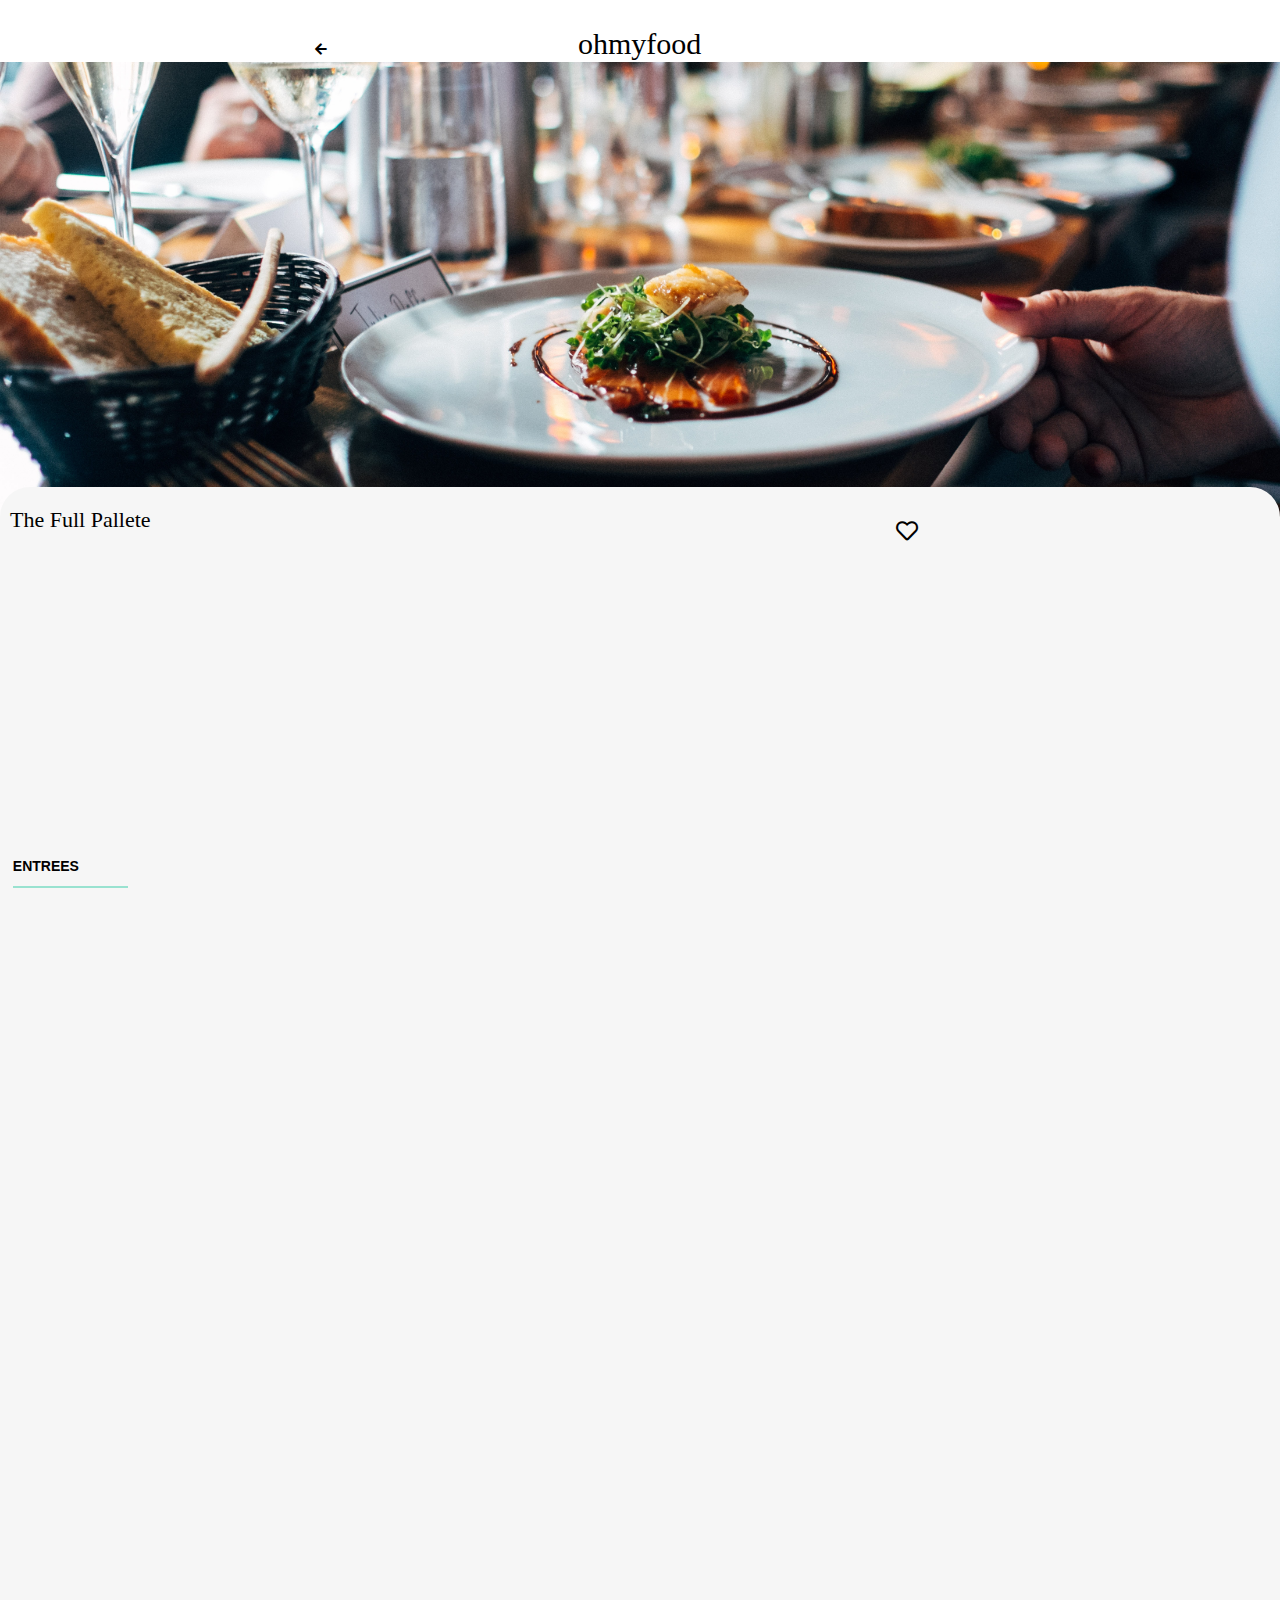
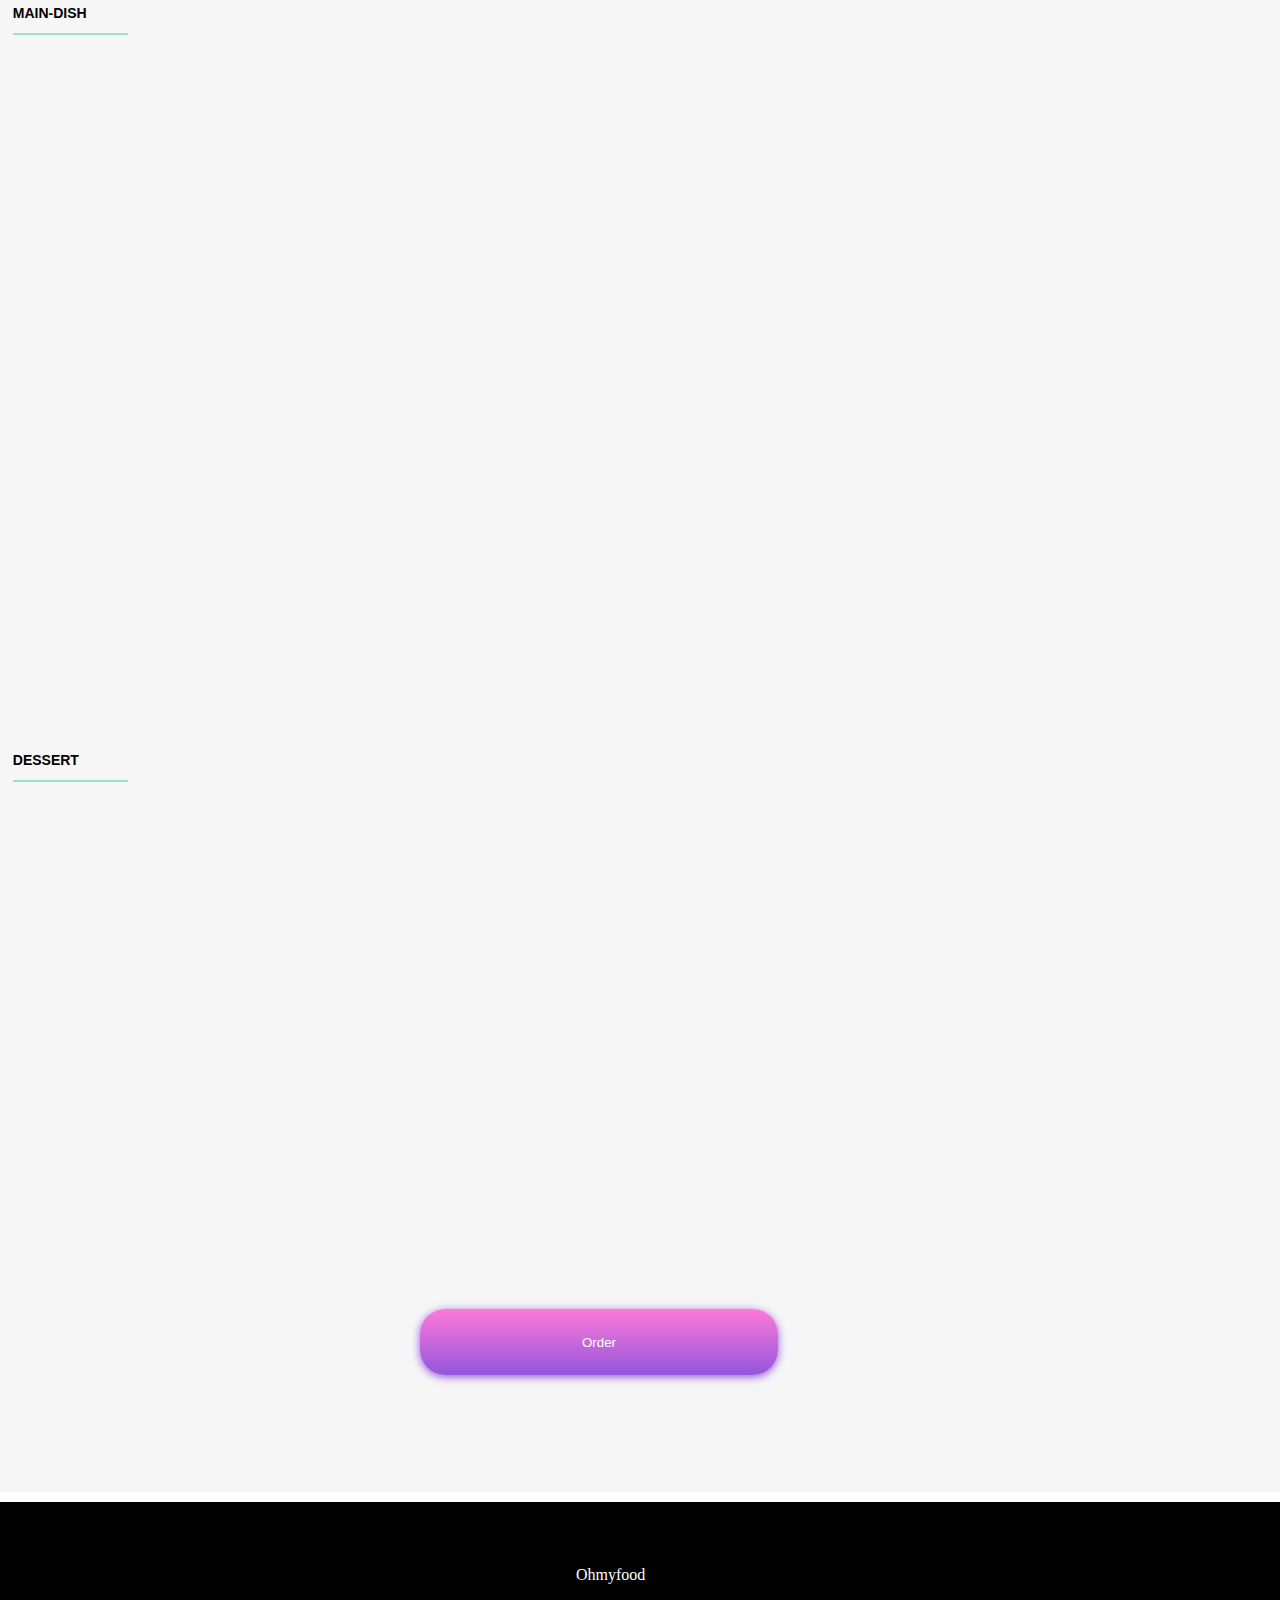
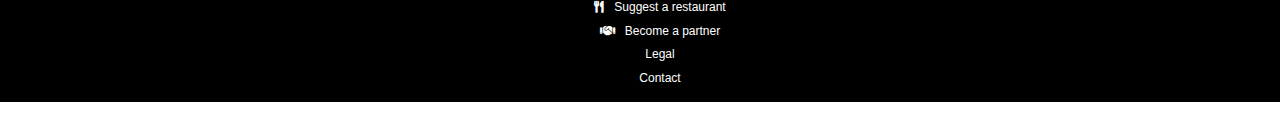
==== menu_1.html @ 55e9d399 "files menu_1.html and css modified to include BEM structure, and menu 2,3,4 added and css modified t" ====
<!DOCTYPE html>
<html lang="en">
  <head>
    <meta charset="utf-8" />
    <meta http-equiv="X-UA-Compatible" content="IE=edge" />
    <title>Menu-one</title>
    <meta name="viewport" content="width=device-width, initial-scale=1" />

    <link
      rel="stylesheet"
      type="text/css"
      media="screen"
      href="normalize.css"
    />
    <link
      rel="stylesheet"
      type="text/css"
      media="screen"
      href="css/style.css"
    />
    <link
      rel="stylesheet"
      href="https://cdnjs.cloudflare.com/ajax/libs/font-awesome/5.15.4/css/all.min.css"
    />
    <script src="main.js"></script>
  </head>
  <body>
<header class="menu-header">
    <form class="menu-header__button-container" action="index.html" >
        <button class="menu-header__button" type="submit">
         <span class="menu-header__arrow"><i class="fas fa-arrow-left"></i></span><span class="menu-header__logo">ohmyfood</span> 
        </button>
      </form>
      </header>
     
      
            <div class="menu-outer-container">

        <div class="menu-card">
                    
            <img
              src="images/restaurants/jay-wennington-N_Y88TWmGwA-unsplash.jpg"
              alt="The full pallette restaurant"
              title="The full Palette restaurant"
              class="menu-card__image"
            />
       
         
           <div class="menu-card__image-information">
                <span class="the-full-palette">The Full Pallete</span
                >
                <div class="menu-heart-container">
                <div class="menu-heart-icon"> <i class="far fa-heart"></i></div>
                <span class="menu-heart-filled"><i class="fas fa-heart"></i></span>
                </div>
           </div>
                </div>
                <div class="menu-courses" > 
                <section class="entrees">
                  <a href="#">
                  <h4 class="course-title">Entrees</h4>

                   <div class="entrees__item">
                     <div class="item-information">
                     <p class="item-information--name">Escargot</p>
                     <p class="item-information--description">with southern French spices<span class="item-information--price">25<i class="fas fa-euro-sign"></i></span></p>
                     </div>
                     <div class="menu-bar"><p class="check"><i class="fas fa-check-circle"></i></p></div>
                   </div>


                   <div class="entrees__item">
                    <div class="item-information">
                    <p class="item-information--name">Duck Foie Gras</p>
                    <p class="item-information--description">with black trufle shavings<span class="item-information--price">35<i class="fas fa-euro-sign"></i></span></p>
                  </div>
                  <div class="menu-bar"><div class="check"><i class="fas fa-check-circle"></i></div></div>
                   </div>


                  <div class="entrees__item">
                    <div class="item-information">
                    <p class="item-information--name">Fried egg</p>
                    <p class="item-information--description">----<span class="item-information--price">20<i class="fas fa-euro-sign"></i></span></p>
                  </div>
                  <div class="menu-bar"><div class="check"><i class="fas fa-check-circle"></i></div></div>
                   </div>

                  
                  
                  </a>
                </section>

                <section class="main-dish">
                  <a href="#">
                  <h4 class="course-title">Main-dish</h4>

                   <div class="main-dish__item">
                     <div class="item-information">
                     <p class="item-information--name">Herb-Encrusted Steak</p>
                     <p class="item-information--description">with delicately sliced and seasoned veg<span class="item-information--price">40<i class="fas fa-euro-sign"></i></span></p>
                     
                     </div>
                     <div class="menu-bar"><div class="check"><i class="fas fa-check-circle"></i></div></div>
                   </div>


                   <div class="main-dish__item">
                    <div class="item-information">
                    <p class="item-information--name">Ox Tail Shepard's Pie</p>
                    <p class="item-information--description">with black trufle and pureed parsnips<span class="item-information--price">35<i class="fas fa-euro-sign"></i></span></p>
                  </div>
                  <div class="menu-bar"><div class="check"><i class="fas fa-check-circle"></i></div></div>
                   </div>


                  <div class="main-dish__item">
                    <div class="item-information">
                    <p class="item-information--name">Filet of sole</p>
                    <p class="item-information--description">with citrus dressing<span class="item-information--price">44<i class="fas fa-euro-sign"></i></span></p>
                  </div>
                  <div class="menu-bar"><div class="check"><i class="fas fa-check-circle"></i></div></div>
                   </div>
                                
                  </a>
                </section>
               

                <section class="desserts">
                  <a href="#">
                  <h4 class="course-title">Dessert</h4>

                   <div class="desserts__item">
                     <div class="item-information">
                     <p class="item-information--name">Paris-Brest</p>
                     <p class="item-information--description">Revisited<span class="item-information--price">18<i class="fas fa-euro-sign"></i></span></p>
                     </div>
                     <div class="menu-bar"><div class="check"><i class="fas fa-check-circle"></i></div></div>
                   </div>


                   <div class="desserts__item">
                    <div class="item-information">
                    <p class="item-information--name">Chocolate Macaroons</p>
                    <p class="item-information--description">with vanilla ice cream<span class="item-information--price">22<i class="fas fa-euro-sign"></i></span></p>
                  </div>
                  <div class="menu-bar"><div class="check"><i class="fas fa-check-circle"></i></div></div>
                   </div>


                  <div class="desserts__item">
                    <div class="item-information">
                    <p class="item-information--name">Chocolate Mousse</p>
                    <p class="item-information--description">with spices and black truffle<span class="item-information--price">23<i class="fas fa-euro-sign"></i></span></p>
                  </div>
                  <div class="menu-bar"><div class="check"><i class="fas fa-check-circle"></i></div></div>
                   </div>
                                
                  </a>
                </section>
                <div>
                <form class="container-menu-order-button" action="#" target="_blank">
                  <button class="menu-order-button" type="submit">
                    Order
                  </button>
                </form>
                </div>

              
              </div>
            </div>
              <footer class="footer">
                <a href="#" class="footer-list-title">Ohmyfood</a>
                <ul class="footer-list">
                  <li>
                    <a href="#" class="footer-list-item"
                      ><span class="icon-footer-food"
                        ><i class="fas fa-utensils"></i></span
                      >Suggest a restaurant</a
                    >
                  </li>
                  <li>
                    <a href="#" class="footer-list-item"
                      ><span class="icon-footer-hands"
                        ><i class="fas fa-handshake"></i></span
                      >Become a partner</a
                    >
                  </li>
                  <li><a href="#" class="footer-list-item">Legal</a></li>
                  <li><a class="footer-list-item email " href="mailto:Ohmy@foody.com">Contact</a></li>
                </ul>
              </footer>
            </body>
          </html>
---- css/style.css ----
@import url('http://fonts.cdnfonts.com/css/shrikhand');
@import url('http://fonts.cdnfonts.com/css/roboto');

              
*{
  box-sizing: border-box;
}
body{
  margin:2% auto;
  font-family: "roboto", sans-serif;
  font-size: 12px;
  
  
 
}
.loader-container{
  position: fixed; 
  top:0; left: 0; 
  width: 100vw; height: 100vh;
  z-index: 9;
  overflow: hidden;
  background-color: grey;
  
  animation-name: inAndOut;
  animation-delay: 3s;
  animation-duration: 1s;
  animation-fill-mode: forwards;
  
  animation-timing-function: linear;
  display: flex;
  justify-content: center;
}

@keyframes inAndOut{
    0% {
        opacity: 0;
        transform: translateX(-9999px);
    }
    100%{
        opacity: 0;
       
        transform: translateX(-9999px);
    }
}   




.loader{
    height: 50px;
    width: 50px;
    position: absolute;
    top: 50%;
    left: 50%;
    
   
    border-top: 7px solid #9356DC;
    border-bottom: 7px solid #FF79DA;
    border-left:7px solid #99E2D0 ;
    border-right: 7px solid #99E2D0;
       
    border-radius: 50% 50%;
    animation: spin 2s linear;
   
    
}


 
@keyframes spin {
  0% {
       transform:  scale(1)  rotate(360deg);
      
  }
  
  50% {
         transform: scale(0.5) rotate(-360deg);
      }
  
 
  100%{
      transform: scale(1)  rotate(360deg);
    
  }}       
  
 
  

.header{
  display: flex;
  justify-content: center;
}
#logo{
  margin: 3px auto;
  align-items: center;
  
  
}
.location{
  
  margin: 3px auto 0px auto;
  background-color: #E9E9E9;
  height: 50px;
  display: flex;
  flex-direction: row;
  justify-content: space-evenly;
    
}
#maplogo{
  
  margin-right: 10px;
}
.specific-location{
  align-items: center;
  background-color: #E9E9E9;
  font-family: "shrikhand";
  margin: 1% auto;
  

}
.restaurant-explore{
  
 margin: 1% auto;
  background-color: #F6F6F6;
  height: 250px;
  display: flex;
  flex-direction: column;

}
.book-text{
  margin: 2% auto;
  
  font-family: "shrikhand";
 
}
.parag-book-text{
  margin: 3px auto 3px auto;
  }
  .container-explore-button{
      margin: 0.1% auto 3% auto;
      flex-basis: 15%;
      width: 60%;
      
  }

.explore-button{
 
  
  width: 90%;
  max-width: 90%;
  
  padding: 5% 2%;
  margin: 3% 5% 3% 7%;
  border-radius: 25px 25px;
  background: linear-gradient( #FF79DA, #9356DC);
  background: -moz-linear-gradient(#FF79DA, #9356DC);
  box-shadow: 0 2px 8px 0 #9356DC;
  transition: opacity 300ms;
  border:none;
  color: white;
  
  
}

.explore-button:hover{
  opacity: 0.75;
  box-shadow: 0 4px 16px 0 #9356DC;
    
}
.how-it-works{
  display: flex;
  flex-direction: column;
}
.how-it-works-steps{
  display: flex;
  flex-direction: column;
  justify-content: space-around;
  height: 250px;
  align-items: center;
  


}
.button-with-number{
  flex-basis: 20%;
  width: 85%;
  max-width: 85%;
  
  
  display: flex;
  justify-content: flex-start;
  align-items: center;
 
  
}

.buttons-steps{

  width: 100%;
  height: 100%;

}
.how-it-works-button{
  border-radius: 25px 25px;
  border: 2px solid #F2F2F2;
  box-shadow: 0 4px 8px 0 rgba(0,0,0,0.2);
  flex-basis: 99%;
  min-width:99%;
  height: 100%;
  display: flex;
  
  align-items: center;
  transition: opacity 300ms ease-in-out;
  object-fit: fill;
     
}
.how-it-works-button:hover{
  background: linear-gradient(white, #FF79DA);
  background: -moz-linear-gradient(white, #FF79DA);
  box-shadow: 0 7px 11px 0 rgba(0,0,0,0.2);
  opacity: 0.3;
}
#mobile-icon{
margin-right: 25px;

}
#mobile-icon:hover{
  color: #9356DC;
}

#list-icon{
margin-right: 25px;
}
#list-icon:hover{
  color: #9356DC;
}
#store-icon{
margin-right: 25px;
}
#store-icon:hover{
color: #9356DC;
}
.step-number{
  background-color: #9356DC ;
  color: white;
  border-radius: 50% 50%;
  padding: 5px 3px 5px 7px;

  width: 25px;
  height: 25px;
  align-items: center;

}

.bt-text{
font-weight: bold;
}

.restaurants-pics{
  display: flex;
  flex-direction: column;
  height:1500px;
  flex-wrap: nowrap;
  width: auto;
  justify-content:space-between;
}

.restaurant-card{
  border-radius: 15px 15px 0px 0px;
  flex-basis: 20%;
  max-height: 20%;   
  border: 2px solid #F2F2F2;
  position: relative;
  box-shadow: 0 4px 8px 0 rgba(0,0,0,0.2);
  background-color: white;
  margin: 1% auto;
  width: 90%;
  max-width: 90%;
 
  

  
}
.restaurant-image-with-new{
  border-radius:15px 15px 0px 0px;
  
  width: 100%;
  max-width:100%;
  height: 70%;
  max-height: 70%;
  object-fit: cover;
  
}


.New{
  background: #99E2D0;
  
  object-fit: contain;
  position: absolute;
  top: 10%;
  left: 80%;
  width: 40px;
}

.image-information{
  object-fit: contain;
  
  margin-top: 0px;
  margin-left: 5%;
  margin-bottom: 20%;
  padding: 3px 3px;
  text-decoration: none;
}
a{
  text-decoration: none;
  color: black;
}

.heart-icon{
  
  position: absolute;
  top: 0;
  left: 0;
  padding: 0px 0px;
  border-radius:20px 20px 100px 100px;
  
  }
.heart-container{
  position: relative;
  
  height:25px;
  width: 25px;
  margin-left: 70%;
  margin-bottom: 20%;
} 
.heart-filled{
  position: absolute;
  top: 0;
  left: 0;
  color: #FF79DA;
  opacity: 0;
  

}
@keyframes fill-red{
  0%{
      opacity: 0.1;
  }
  25%{
      opacity: 0.3
  }
  50%{
      opacity: 0.5;
  }
  75%{
      opacity: 0.75
  }
  100%{
      opacity: 1;
  }
}
.heart-filled:hover{
  animation-name: fill-red;
  animation-duration: 3s;
  animation-timing-function: ease-in;
  animation-fill-mode: forwards;
}


.footer{
  display: flex;
  flex-direction: column;
  justify-content: flex-start;
  height:200px;
  margin-top: 40px;
  margin-bottom: 3px;
  background-color: black;
}

.footer-list{
  display: flex;
  flex-direction: column;
  flex-wrap: nowrap;
  justify-content: space-around;
  flex-basis: 60%;
  background-color: black;
  color: white;
  list-style: none;
  width: 100%;
 
  
}
.footer-list-title{
  font-family: "shrikhand";
  color: white;
  text-decoration: none;
 
  background-color: black;
  margin-left: 10%;
  margin-top: 5%;
  font-size: 16px;
 
}
.footer-list-item{
  text-decoration: none;
  color: white;
}
.icon-footer-food{
  padding-right: 10px;
}
.icon-footer-hands{
  padding-right: 10px;
}
/* media query for tablet 
@media screen and (min-width: 768px) and (max-width: 991px){
 
  .container-explore-button{
     
      flex-basis: 15%;
      width: 50%;
      
  }

.explore-button{
  width: 90%;
}
  
  

  .how-it-works{
      display: flex;
      flex-direction: column;
      
  }
  .how-it-works-steps{
      display: flex;
      flex-direction: column;
        
      height: 250px;
      align-items: center;
      
  
  }
  .button-with-number{
     
      flex-basis:  25%;
      
    
      width: 50%;

      display: flex;
      justify-content: flex-start;
      align-items: center;
     
      
  }
  .buttons-steps{
     
  }
  
  
 
  .restaurants-pics{
      display: flex;
      flex-direction: row;
      height:750px;
      flex-wrap: wrap;
      width: auto;
      justify-content:space-between;
  }
  .restaurant-card{
      flex-basis: 40%;
      height: 45%;
      min-height: 45% ;
      
  }
  .restaurants-pics-header{
      align-self: flex-start;
      flex-basis: 100%;
  }
  .footer-list-title{
      
      margin-left: 45%;
        
  }
  .footer-list{
      align-items: center;
  }
  }
  @media screen and (min-width: 992px) and (max-width: 3000px){
      .container-explore-button{
     
          flex-basis: 15%;
          width: 30%;
          
          
      }
  
  .explore-button{
      width: 90%;
  }
      
      .how-it-works{
      display: flex;
      flex-direction: column;
      
  }
  .how-it-works-steps{
      display: flex;
      flex-direction: row;
      justify-content: space-around;
      height: 150px;
      align-items: center;
        
  } 
  .button-with-number{
      flex-basis: 30%;
      height: 50px;
      display: flex;
      justify-content: flex-start;
      align-items: center;
          
  }
  .restaurants-pics{
      display: flex;
      flex-direction: row;
      height:750px;
      flex-wrap: wrap;
      width: auto;
      justify-content:space-between;
  }
  .restaurant-card{
      flex-basis: 40%;
      height: 45%;
      min-height: 45% ;
      
  }
  .restaurants-pics-header{
      align-self: flex-start;
      flex-basis: 100%;
  }
  .footer-list-title{
      
      margin-left: 45%;
        
  }
  .footer-list{
      align-items: center;
  }
}--------------------------------------------------------------------------------get rid*/
.menu-header__button-container{
    
  width: 100%;
}

.menu-header__arrow{
  color: black;

 
}
.menu-header__logo{
  font-family: "shrikhand";
  font-size: 30px;
  
  padding-right: 20%;
  padding-left: 20%;
}
.menu-header{
  display: flex;
  
}
.menu-header__button{
  width: 99%;
  border: none;
  background-color: white;
  
}

.menu-outer-container{
  height:2400px;
  width: auto;
  display: flex;
  flex-direction: column;
  flex-wrap: nowrap;
  background-color: #F6F6F6;
  justify-content: flex-start;
}
.menu-card{
 flex-basis: 18%;
 max-height: 18%;
  position: relative;
  width: 100%;
  
  
}        
.menu-card__image{
width: 100%;
height: 60%;

object-fit: cover;     
}
.menu-card__image-information{
  height: 20%;
  max-height: 20%;
  margin-top: 0%;
  font-size: 22px;
  font-family: "shrikhand";
  border-radius: 30px 30px 0 0 ;
  
 padding: 20px 10px;
 background-color: #F6F6F6;
 margin-top: -5%;
 position: absolute;
 width: 100%;
 
 
}
.menu-heart-icon{
  position: absolute;
  left: 80%;
  top:30%;
  font-size: 22px;
}
.menu-heart-filled{
position: absolute;
left: 80%;
top: 30%; 
opacity: 0;
color: #FF79DA;
font-size: 22px;
}
@keyframes fill-red-menu{
0%{
    opacity: 0.1;
}
25%{
    opacity: 0.3
}
50%{
    opacity: 0.5;
}
75%{
    opacity: 0.75
}
100%{
    opacity: 1;
}
}
.menu-heart-filled:hover{
animation-name: fill-red;
animation-duration: 3s;
animation-fill-mode: forwards;
animation-timing-function: ease-in;
}
.menu-courses{
  flex-basis: 83%;
  
  min-height: 83%;
  background-color: #F6F6F6;
  display: flex;
  flex-direction: column;
  
 
  
}
.course-title{
  margin-top: 20%;
  border-bottom:  2px solid #99E2D0 ;
  width: 9%;
  padding-bottom: 1%;
  padding-right: 20px;
  font-size: 14px;
  margin-left: 1%;
  text-transform: uppercase;
}
.entrees{
flex-basis: 30%;
display: flex;
flex-direction: column;
}
.main-dish{
flex-basis: 30%;
display: flex;
flex-direction: column;
}
.desserts{
flex-basis: 30%;
display: flex;
flex-direction: column;
}
.entrees__item{
flex-basis: 23%;
min-height: 23%;
border-radius: 25px 25px;
border: 2px solid #F2F2F2;
box-shadow: 0 4px 8px 0 rgba(34, 33, 33, 0.2);
margin: 4% 1%;
display: flex;
justify-content: flex-start;

opacity: 0;
animation-name: appearing-menu;
animation-delay: 2s;
animation-duration: 3s;
animation-fill-mode: forwards;
/* animation-iteration-count: infinite; */
animation-timing-function: ease-in-out;
}

.main-dish__item{
flex-basis: 23%;
min-height: 23%;
border-radius: 25px 25px;
border: 2px solid #F2F2F2;
box-shadow: 0 4px 8px 0 rgba(34, 33, 33, 0.2);
margin: 4% 1%;
display: flex;
justify-content: flex-start;
opacity: 0;
animation-name: appearing-menu;
animation-delay: 6s;
animation-duration: 3s;
animation-fill-mode: forwards;
/*animation-iteration-count: infinite; */
animation-timing-function: ease-in-out;  
}
.desserts__item{
flex-basis: 23%;
min-height: 23%;
border-radius: 25px 25px;
border: 2px solid #F2F2F2;
box-shadow: 0 4px 8px 0 rgba(34, 33, 33, 0.2);
margin: 4% 1%;
display: flex;
justify-content: flex-start;
opacity: 0;
animation-name: appearing-menu;
animation-delay: 9s;
animation-duration: 5s;
animation-fill-mode: forwards;
/* animation-iteration-count: infinite; */
animation-timing-function: ease-in-out;
}   

.item-information--name{
padding-left: 2%;
font-weight: bold;
font-size: 14px;

}

.item-information--price{
  
  position: absolute;
  left: 95%;
  width: 50px;
}
.item-information{
    
flex-basis: 70%;
height: 100%;
margin-left: 13%;

transition-property: transform;
transition-delay: 1s;
transition-duration: 1s;
position: relative;

}
@keyframes appearing-menu{
0% {
    opacity: 1;
    transform: translateY(0px);
    
}
50%{
    opacity: 1;
    transform: translateY(10px);
}

100%{
    opacity: 1;
    transform: translateY(0px);
    box-shadow: 8px 8px 12px 8px rgba(51, 48, 48, 0.2);
   
   
    
}}
/*    ---------------------------------------------Adjusted BAR and Check--------------------------------------*/
.menu-bar{
  background-color: #99E2D0;
  flex-basis: 20%;
  max-width: 20%;
  border-radius: 0 30px 30px 0;
  border: 2px solid #99E2D0;
  height: 100%;
  min-height: 100%;
  position: absolute;
  left: 100%;
  top: 0%;
  overflow: hidden;
  opacity: 0;
  padding: 20px 50px;
  transition-property: all;
  transition-duration: 1s;
   transition-timing-function: ease-in-out;
  
   
}
 
.check{
 color: white;
 font-size: 20px; 
 padding-bottom: 10px;
 transition-property: transform;
  transition-duration: 1s;
  transition-timing-function: linear;
  
}
 


.entrees__item:hover .menu-bar{
  transform: translate(-100%);
  -moz-transform: translate(-100%);
  opacity: 1;
}
.entrees__item:hover .check{
  transform: rotate(360deg);
  display: inline-block;
}
.entrees__item:hover .item-information{
  
  transform: translateX(-18%);
  
}

.main-dish__item:hover .menu-bar{
transform: translate(-100%);
-moz-transform: translate(-100%);
opacity: 1;
}
.main-dish__item:hover .check{
transform: rotate(360deg);
display: inline-block;
}
.main-dish__item:hover .item-information{

transform: translateX(-18%);

}
.desserts__item:hover .menu-bar{
transform: translate(-100%);
-moz-transform: translate(-100%);
opacity: 1;
}
.desserts__item:hover .check{
transform: rotate(360deg);
display: inline-block;
}
.desserts__item:hover .item-information{

transform: translateX(-18%);

}

.menu-order-button{
width: 70%;
max-width: 70%;
padding: 5% 2%;
margin: 3% 5% 3% 7%;
border-radius: 25px 25px;
background: linear-gradient( #FF79DA, #9356DC);
background: -moz-linear-gradient(#FF79DA, #9356DC);
box-shadow: 0 2px 8px 0 #9356DC;
transition: opacity 300ms;
border:none;
color: white;

}
.container-menu-order-button{
margin: 3% auto;
width: 70%;

}

.menu-order-button:hover{
  opacity: 0.75;
  box-shadow: 0 4px 16px 0 #9356DC;
    
}

@media screen and (min-width: 768px) and (max-width: 991px){

  .container-explore-button{
     
      flex-basis: 15%;
      width: 50%;
      
  }

.explore-button{
  width: 90%;
}
  
  

  .how-it-works{
      display: flex;
      flex-direction: column;
      
  }
  .how-it-works-steps{
      display: flex;
      flex-direction: column;
        
      height: 250px;
      align-items: center;
      
  
  }
  .button-with-number{
     
      flex-basis:  25%;
      
    
      width: 50%;

      display: flex;
      justify-content: flex-start;
      align-items: center;
     
      
  }
  
  
 
  .restaurants-pics{
      display: flex;
      flex-direction: row;
      height:750px;
      flex-wrap: wrap;
      width: auto;
      justify-content:space-between;
  }
  .restaurant-card{
      flex-basis: 40%;
      height: 45%;
      min-height: 45% ;
      
  }
  .restaurants-pics-header{
      align-self: flex-start;
      flex-basis: 100%;
  }
  .footer-list-title{
      
      margin-left: 45%;
        
  }
  .footer-list{
      align-items: center;
  }

 
  
  .menu-outer-container{
    
    
    height: 3000px;
  }
  
  .menu-card{
    flex-basis: 18%;
    max-height: 18%;
     position: relative;
     width: 100%;
     
 } 
 .menu-card__image{
   height: 80%;
   
 }  
 .entrees__item{
  width: 60%;
  margin: 2% auto;
  
}
.main-dish__item{
  width: 60%;
  margin: 2% auto;
}
.desserts__item{
  width: 60%;
  margin: 2% auto
}
 
 

.container-menu-order-button{
  margin: 10% auto 0% auto;
  flex-basis: 15%;
  width: 40%;
  
}


}
      
  @media screen and (min-width: 992px) and (max-width: 3000px){
      .container-explore-button{
     
          flex-basis: 15%;
          width: 30%;
          
          
      }
  
  .explore-button{
      width: 90%;
  }
      
      .how-it-works{
      display: flex;
      flex-direction: column;
      
  }
  .how-it-works-steps{
      display: flex;
      flex-direction: row;
      justify-content: space-around;
      height: 150px;
      align-items: center;
        
  } 
  .button-with-number{
      flex-basis: 30%;
      height: 50px;
      display: flex;
      justify-content: flex-start;
      align-items: center;
          
  }
  .restaurants-pics{
      display: flex;
      flex-direction: row;
      height:750px;
      flex-wrap: wrap;
      width: auto;
      justify-content:space-between;
  }
  .restaurant-card{
      flex-basis: 40%;
      height: 45%;
      min-height: 45% ;
      
  }
  .restaurants-pics-header{
      align-self: flex-start;
      flex-basis: 100%;
  }
  .footer-list-title{
      
      margin-left: 45%;
        
  }
  .footer-list{
      align-items: center;
  }

  .menu-outer-container{
    
    
    height: 3000px;
  }

  .menu-card{
    flex-basis: 18%;
    max-height: 18%;
     position: relative;
     width: 100%;
     
     
 } 
 .menu-card__image{
   height: 90%;
 }  
 .entrees__item{
  width: 40%;
  margin: 2% auto;
  
}
.main-dish__item{
  width: 40%;
  margin: 2% auto;
}
.desserts__item{
  width: 40%;
  margin: 2% auto
}
 
 

.container-menu-order-button{
  margin: 4% auto 0% auto;
  flex-basis: 15%;
  width: 40%;
  
}
.menu-heart-icon{
position: absolute;
left: 70%;
top: 30%;
font-size: 22px;
}
.menu-heart-filled{
position: absolute;
left: 70%;
top: 30%; 
opacity: 0;
color: #FF79DA;
font-size: 22px;
}

}
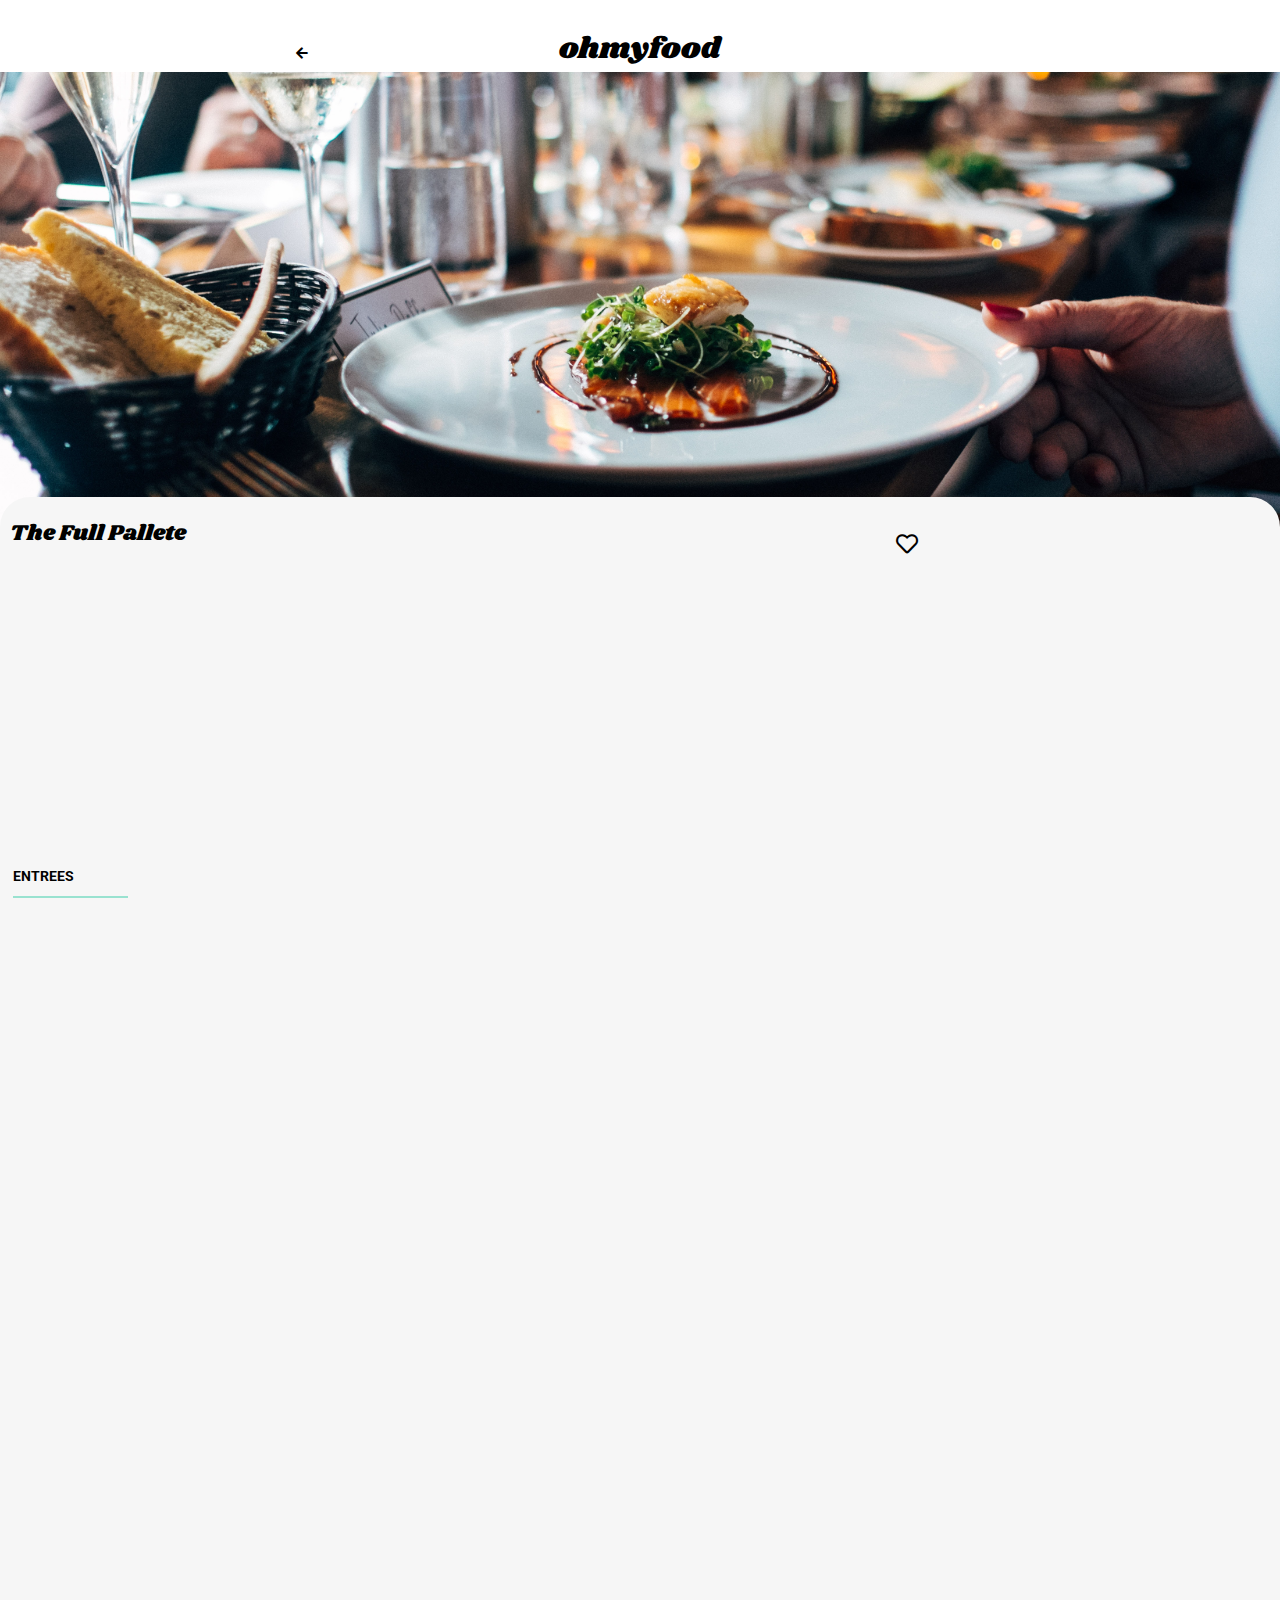
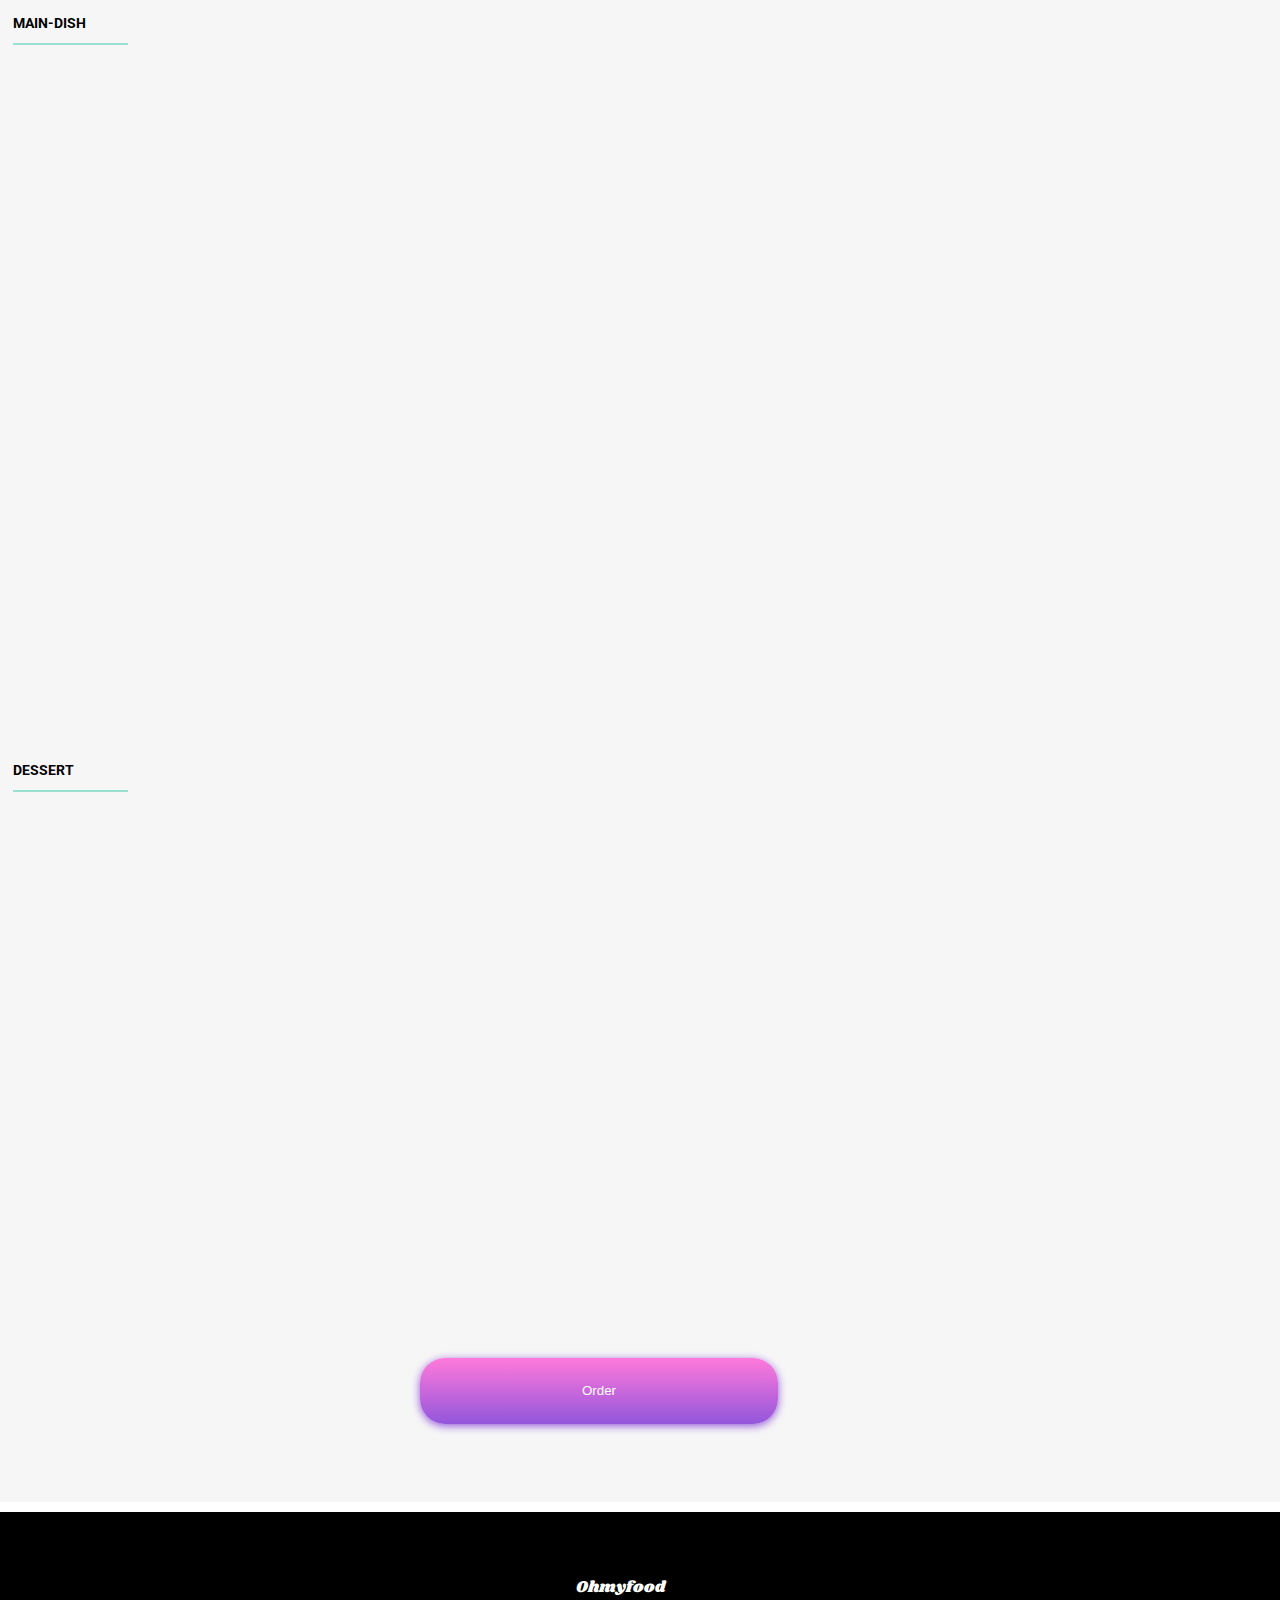
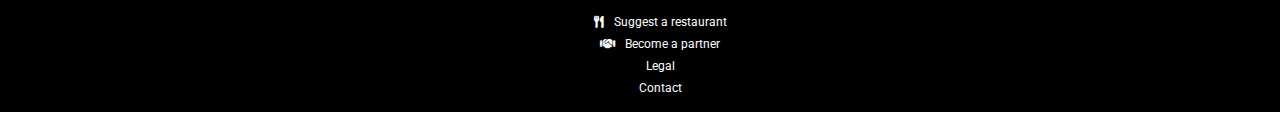
==== commit c9c4f220: "used prettier formatting tool and deleted empty line in css" ====
--- a/menu_1.html
+++ b/menu_1.html
@@ -1,4 +1,3 @@
-
 <!DOCTYPE html>
 <html lang="en">
   <head>
@@ -26,171 +25,213 @@
     <script src="main.js"></script>
   </head>
   <body>
-<header class="menu-header">
-    <form class="menu-header__button-container" action="index.html" >
+    <header class="menu-header">
+      <form class="menu-header__button-container" action="index.html">
         <button class="menu-header__button" type="submit">
-         <span class="menu-header__arrow"><i class="fas fa-arrow-left"></i></span><span class="menu-header__logo">ohmyfood</span> 
+          <span class="menu-header__arrow"
+            ><i class="fas fa-arrow-left"></i></span
+          ><span class="menu-header__logo">ohmyfood</span>
         </button>
       </form>
-      </header>
-     
-      
-            <div class="menu-outer-container">
-
-        <div class="menu-card">
-                    
-            <img
-              src="images/restaurants/jay-wennington-N_Y88TWmGwA-unsplash.jpg"
-              alt="The full pallette restaurant"
-              title="The full Palette restaurant"
-              class="menu-card__image"
-            />
-       
-         
-           <div class="menu-card__image-information">
-                <span class="the-full-palette">The Full Pallete</span
-                >
-                <div class="menu-heart-container">
-                <div class="menu-heart-icon"> <i class="far fa-heart"></i></div>
-                <span class="menu-heart-filled"><i class="fas fa-heart"></i></span>
-                </div>
-           </div>
-                </div>
-                <div class="menu-courses" > 
-                <section class="entrees">
-                  <a href="#">
-                  <h4 class="course-title">Entrees</h4>
-
-                   <div class="entrees__item">
-                     <div class="item-information">
-                     <p class="item-information--name">Escargot</p>
-                     <p class="item-information--description">with southern French spices<span class="item-information--price">25<i class="fas fa-euro-sign"></i></span></p>
-                     </div>
-                     <div class="menu-bar"><p class="check"><i class="fas fa-check-circle"></i></p></div>
-                   </div>
-
-
-                   <div class="entrees__item">
-                    <div class="item-information">
-                    <p class="item-information--name">Duck Foie Gras</p>
-                    <p class="item-information--description">with black trufle shavings<span class="item-information--price">35<i class="fas fa-euro-sign"></i></span></p>
-                  </div>
-                  <div class="menu-bar"><div class="check"><i class="fas fa-check-circle"></i></div></div>
-                   </div>
-
-
-                  <div class="entrees__item">
-                    <div class="item-information">
-                    <p class="item-information--name">Fried egg</p>
-                    <p class="item-information--description">----<span class="item-information--price">20<i class="fas fa-euro-sign"></i></span></p>
-                  </div>
-                  <div class="menu-bar"><div class="check"><i class="fas fa-check-circle"></i></div></div>
-                   </div>
-
-                  
-                  
-                  </a>
-                </section>
-
-                <section class="main-dish">
-                  <a href="#">
-                  <h4 class="course-title">Main-dish</h4>
-
-                   <div class="main-dish__item">
-                     <div class="item-information">
-                     <p class="item-information--name">Herb-Encrusted Steak</p>
-                     <p class="item-information--description">with delicately sliced and seasoned veg<span class="item-information--price">40<i class="fas fa-euro-sign"></i></span></p>
-                     
-                     </div>
-                     <div class="menu-bar"><div class="check"><i class="fas fa-check-circle"></i></div></div>
-                   </div>
-
-
-                   <div class="main-dish__item">
-                    <div class="item-information">
-                    <p class="item-information--name">Ox Tail Shepard's Pie</p>
-                    <p class="item-information--description">with black trufle and pureed parsnips<span class="item-information--price">35<i class="fas fa-euro-sign"></i></span></p>
-                  </div>
-                  <div class="menu-bar"><div class="check"><i class="fas fa-check-circle"></i></div></div>
-                   </div>
-
-
-                  <div class="main-dish__item">
-                    <div class="item-information">
-                    <p class="item-information--name">Filet of sole</p>
-                    <p class="item-information--description">with citrus dressing<span class="item-information--price">44<i class="fas fa-euro-sign"></i></span></p>
-                  </div>
-                  <div class="menu-bar"><div class="check"><i class="fas fa-check-circle"></i></div></div>
-                   </div>
-                                
-                  </a>
-                </section>
-               
-
-                <section class="desserts">
-                  <a href="#">
-                  <h4 class="course-title">Dessert</h4>
-
-                   <div class="desserts__item">
-                     <div class="item-information">
-                     <p class="item-information--name">Paris-Brest</p>
-                     <p class="item-information--description">Revisited<span class="item-information--price">18<i class="fas fa-euro-sign"></i></span></p>
-                     </div>
-                     <div class="menu-bar"><div class="check"><i class="fas fa-check-circle"></i></div></div>
-                   </div>
-
-
-                   <div class="desserts__item">
-                    <div class="item-information">
-                    <p class="item-information--name">Chocolate Macaroons</p>
-                    <p class="item-information--description">with vanilla ice cream<span class="item-information--price">22<i class="fas fa-euro-sign"></i></span></p>
-                  </div>
-                  <div class="menu-bar"><div class="check"><i class="fas fa-check-circle"></i></div></div>
-                   </div>
-
-
-                  <div class="desserts__item">
-                    <div class="item-information">
-                    <p class="item-information--name">Chocolate Mousse</p>
-                    <p class="item-information--description">with spices and black truffle<span class="item-information--price">23<i class="fas fa-euro-sign"></i></span></p>
-                  </div>
-                  <div class="menu-bar"><div class="check"><i class="fas fa-check-circle"></i></div></div>
-                   </div>
-                                
-                  </a>
-                </section>
-                <div>
-                <form class="container-menu-order-button" action="#" target="_blank">
-                  <button class="menu-order-button" type="submit">
-                    Order
-                  </button>
-                </form>
-                </div>
-
-              
-              </div>
-            </div>
-              <footer class="footer">
-                <a href="#" class="footer-list-title">Ohmyfood</a>
-                <ul class="footer-list">
-                  <li>
-                    <a href="#" class="footer-list-item"
-                      ><span class="icon-footer-food"
-                        ><i class="fas fa-utensils"></i></span
-                      >Suggest a restaurant</a
-                    >
-                  </li>
-                  <li>
-                    <a href="#" class="footer-list-item"
-                      ><span class="icon-footer-hands"
-                        ><i class="fas fa-handshake"></i></span
-                      >Become a partner</a
-                    >
-                  </li>
-                  <li><a href="#" class="footer-list-item">Legal</a></li>
-                  <li><a class="footer-list-item email " href="mailto:Ohmy@foody.com">Contact</a></li>
-                </ul>
-              </footer>
-            </body>
-          </html>
-          +    </header>
+
+    <div class="menu-outer-container">
+      <div class="menu-card">
+        <img
+          src="images/restaurants/jay-wennington-N_Y88TWmGwA-unsplash.jpg"
+          alt="The full pallette restaurant"
+          title="The full Palette restaurant"
+          class="menu-card__image"
+        />
+
+        <div class="menu-card__image-information">
+          <span class="the-full-palette">The Full Pallete</span>
+          <div class="menu-heart-container">
+            <div class="menu-heart-icon"><i class="far fa-heart"></i></div>
+            <span class="menu-heart-filled"><i class="fas fa-heart"></i></span>
+          </div>
+        </div>
+      </div>
+      <div class="menu-courses">
+        <section class="entrees">
+          <a href="#">
+            <h4 class="course-title">Entrees</h4>
+
+            <div class="entrees__item">
+              <div class="item-information">
+                <p class="item-information--name">Escargot</p>
+                <p class="item-information--description">
+                  with southern French spices<span
+                    class="item-information--price"
+                    >25<i class="fas fa-euro-sign"></i
+                  ></span>
+                </p>
+              </div>
+              <div class="menu-bar">
+                <p class="check"><i class="fas fa-check-circle"></i></p>
+              </div>
+            </div>
+
+            <div class="entrees__item">
+              <div class="item-information">
+                <p class="item-information--name">Duck Foie Gras</p>
+                <p class="item-information--description">
+                  with black trufle shavings<span
+                    class="item-information--price"
+                    >35<i class="fas fa-euro-sign"></i
+                  ></span>
+                </p>
+              </div>
+              <div class="menu-bar">
+                <div class="check"><i class="fas fa-check-circle"></i></div>
+              </div>
+            </div>
+
+            <div class="entrees__item">
+              <div class="item-information">
+                <p class="item-information--name">Fried egg</p>
+                <p class="item-information--description">
+                  ----<span class="item-information--price"
+                    >20<i class="fas fa-euro-sign"></i
+                  ></span>
+                </p>
+              </div>
+              <div class="menu-bar">
+                <div class="check"><i class="fas fa-check-circle"></i></div>
+              </div>
+            </div>
+          </a>
+        </section>
+
+        <section class="main-dish">
+          <a href="#">
+            <h4 class="course-title">Main-dish</h4>
+
+            <div class="main-dish__item">
+              <div class="item-information">
+                <p class="item-information--name">Herb-Encrusted Steak</p>
+                <p class="item-information--description">
+                  with delicately sliced and seasoned veg<span
+                    class="item-information--price"
+                    >40<i class="fas fa-euro-sign"></i
+                  ></span>
+                </p>
+              </div>
+              <div class="menu-bar">
+                <div class="check"><i class="fas fa-check-circle"></i></div>
+              </div>
+            </div>
+
+            <div class="main-dish__item">
+              <div class="item-information">
+                <p class="item-information--name">Ox Tail Shepard's Pie</p>
+                <p class="item-information--description">
+                  with black trufle and pureed parsnips<span
+                    class="item-information--price"
+                    >35<i class="fas fa-euro-sign"></i
+                  ></span>
+                </p>
+              </div>
+              <div class="menu-bar">
+                <div class="check"><i class="fas fa-check-circle"></i></div>
+              </div>
+            </div>
+
+            <div class="main-dish__item">
+              <div class="item-information">
+                <p class="item-information--name">Filet of sole</p>
+                <p class="item-information--description">
+                  with citrus dressing<span class="item-information--price"
+                    >44<i class="fas fa-euro-sign"></i
+                  ></span>
+                </p>
+              </div>
+              <div class="menu-bar">
+                <div class="check"><i class="fas fa-check-circle"></i></div>
+              </div>
+            </div>
+          </a>
+        </section>
+
+        <section class="desserts">
+          <a href="#">
+            <h4 class="course-title">Dessert</h4>
+
+            <div class="desserts__item">
+              <div class="item-information">
+                <p class="item-information--name">Paris-Brest</p>
+                <p class="item-information--description">
+                  Revisited<span class="item-information--price"
+                    >18<i class="fas fa-euro-sign"></i
+                  ></span>
+                </p>
+              </div>
+              <div class="menu-bar">
+                <div class="check"><i class="fas fa-check-circle"></i></div>
+              </div>
+            </div>
+
+            <div class="desserts__item">
+              <div class="item-information">
+                <p class="item-information--name">Chocolate Macaroons</p>
+                <p class="item-information--description">
+                  with vanilla ice cream<span class="item-information--price"
+                    >22<i class="fas fa-euro-sign"></i
+                  ></span>
+                </p>
+              </div>
+              <div class="menu-bar">
+                <div class="check"><i class="fas fa-check-circle"></i></div>
+              </div>
+            </div>
+
+            <div class="desserts__item">
+              <div class="item-information">
+                <p class="item-information--name">Chocolate Mousse</p>
+                <p class="item-information--description">
+                  with spices and black truffle<span
+                    class="item-information--price"
+                    >23<i class="fas fa-euro-sign"></i
+                  ></span>
+                </p>
+              </div>
+              <div class="menu-bar">
+                <div class="check"><i class="fas fa-check-circle"></i></div>
+              </div>
+            </div>
+          </a>
+        </section>
+        <div>
+          <form class="container-menu-order-button" action="#" target="_blank">
+            <button class="menu-order-button" type="submit">Order</button>
+          </form>
+        </div>
+      </div>
+    </div>
+    <footer class="footer">
+      <a href="#" class="footer-list-title">Ohmyfood</a>
+      <ul class="footer-list">
+        <li>
+          <a href="#" class="footer-list-item"
+            ><span class="icon-footer-food"
+              ><i class="fas fa-utensils"></i></span
+            >Suggest a restaurant</a
+          >
+        </li>
+        <li>
+          <a href="#" class="footer-list-item"
+            ><span class="icon-footer-hands"
+              ><i class="fas fa-handshake"></i></span
+            >Become a partner</a
+          >
+        </li>
+        <li><a href="#" class="footer-list-item">Legal</a></li>
+        <li>
+          <a class="footer-list-item email" href="mailto:Ohmy@foody.com"
+            >Contact</a
+          >
+        </li>
+      </ul>
+    </footer>
+  </body>
+</html>
--- a/css/style.css
+++ b/css/style.css
@@ -1,6 +1,6 @@
-@import url('http://fonts.cdnfonts.com/css/shrikhand');
-@import url('http://fonts.cdnfonts.com/css/roboto');
-
+
+@import url("https://fonts.googleapis.com/css?family=Shrikhand:regular");
+@import url("https://fonts.googleapis.com/css?family=Roboto:100,100italic,300,300italic,regular,italic,500,500italic,700,700italic,900,900italic");
               
 *{
   box-sizing: border-box;
@@ -52,20 +52,16 @@
     position: absolute;
     top: 50%;
     left: 50%;
-    
-   
+     
     border-top: 7px solid #9356DC;
     border-bottom: 7px solid #FF79DA;
     border-left:7px solid #99E2D0 ;
     border-right: 7px solid #99E2D0;
-       
+     
     border-radius: 50% 50%;
     animation: spin 2s linear;
-   
-    
-}
-
-
+     
+}
  
 @keyframes spin {
   0% {
@@ -412,143 +408,7 @@
 .icon-footer-hands{
   padding-right: 10px;
 }
-/* media query for tablet 
-@media screen and (min-width: 768px) and (max-width: 991px){
- 
-  .container-explore-button{
-     
-      flex-basis: 15%;
-      width: 50%;
-      
-  }
-
-.explore-button{
-  width: 90%;
-}
-  
-  
-
-  .how-it-works{
-      display: flex;
-      flex-direction: column;
-      
-  }
-  .how-it-works-steps{
-      display: flex;
-      flex-direction: column;
-        
-      height: 250px;
-      align-items: center;
-      
-  
-  }
-  .button-with-number{
-     
-      flex-basis:  25%;
-      
-    
-      width: 50%;
-
-      display: flex;
-      justify-content: flex-start;
-      align-items: center;
-     
-      
-  }
-  .buttons-steps{
-     
-  }
-  
-  
- 
-  .restaurants-pics{
-      display: flex;
-      flex-direction: row;
-      height:750px;
-      flex-wrap: wrap;
-      width: auto;
-      justify-content:space-between;
-  }
-  .restaurant-card{
-      flex-basis: 40%;
-      height: 45%;
-      min-height: 45% ;
-      
-  }
-  .restaurants-pics-header{
-      align-self: flex-start;
-      flex-basis: 100%;
-  }
-  .footer-list-title{
-      
-      margin-left: 45%;
-        
-  }
-  .footer-list{
-      align-items: center;
-  }
-  }
-  @media screen and (min-width: 992px) and (max-width: 3000px){
-      .container-explore-button{
-     
-          flex-basis: 15%;
-          width: 30%;
-          
-          
-      }
-  
-  .explore-button{
-      width: 90%;
-  }
-      
-      .how-it-works{
-      display: flex;
-      flex-direction: column;
-      
-  }
-  .how-it-works-steps{
-      display: flex;
-      flex-direction: row;
-      justify-content: space-around;
-      height: 150px;
-      align-items: center;
-        
-  } 
-  .button-with-number{
-      flex-basis: 30%;
-      height: 50px;
-      display: flex;
-      justify-content: flex-start;
-      align-items: center;
-          
-  }
-  .restaurants-pics{
-      display: flex;
-      flex-direction: row;
-      height:750px;
-      flex-wrap: wrap;
-      width: auto;
-      justify-content:space-between;
-  }
-  .restaurant-card{
-      flex-basis: 40%;
-      height: 45%;
-      min-height: 45% ;
-      
-  }
-  .restaurants-pics-header{
-      align-self: flex-start;
-      flex-basis: 100%;
-  }
-  .footer-list-title{
-      
-      margin-left: 45%;
-        
-  }
-  .footer-list{
-      align-items: center;
-  }
-}--------------------------------------------------------------------------------get rid*/
+/*----------------------------------------------------------------------Menu---------------------------------------------------*/
 .menu-header__button-container{
     
   width: 100%;
@@ -698,7 +558,7 @@
 margin: 4% 1%;
 display: flex;
 justify-content: flex-start;
-
+overflow-x: hidden;
 opacity: 0;
 animation-name: appearing-menu;
 animation-delay: 2s;
@@ -717,6 +577,7 @@
 margin: 4% 1%;
 display: flex;
 justify-content: flex-start;
+overflow-x: hidden;
 opacity: 0;
 animation-name: appearing-menu;
 animation-delay: 6s;
@@ -734,6 +595,7 @@
 margin: 4% 1%;
 display: flex;
 justify-content: flex-start;
+overflow-x: hidden;
 opacity: 0;
 animation-name: appearing-menu;
 animation-delay: 9s;
@@ -996,7 +858,6 @@
   margin: 2% auto
 }
  
- 
 
 .container-menu-order-button{
   margin: 10% auto 0% auto;
@@ -1088,26 +949,36 @@
  }  
  .entrees__item{
   width: 40%;
-  margin: 2% auto;
+  margin: 0.5% auto;
+  flex-basis: 15%;
+  max-height: 15%;
   
 }
 .main-dish__item{
   width: 40%;
-  margin: 2% auto;
+  margin: 0.5% auto;
+  flex-basis: 15%;
+  max-height: 15%;
+  
 }
 .desserts__item{
   width: 40%;
-  margin: 2% auto
+  margin: 0.5% auto;
+  flex-basis: 15%;
+  max-height: 15%;
+  
 }
  
  
 
 .container-menu-order-button{
-  margin: 4% auto 0% auto;
-  flex-basis: 15%;
+  margin: 7% auto 0% auto;
+  flex-basis: 3%;
+  max-height: 3%;
   width: 40%;
   
 }
+
 .menu-heart-icon{
 position: absolute;
 left: 70%;
